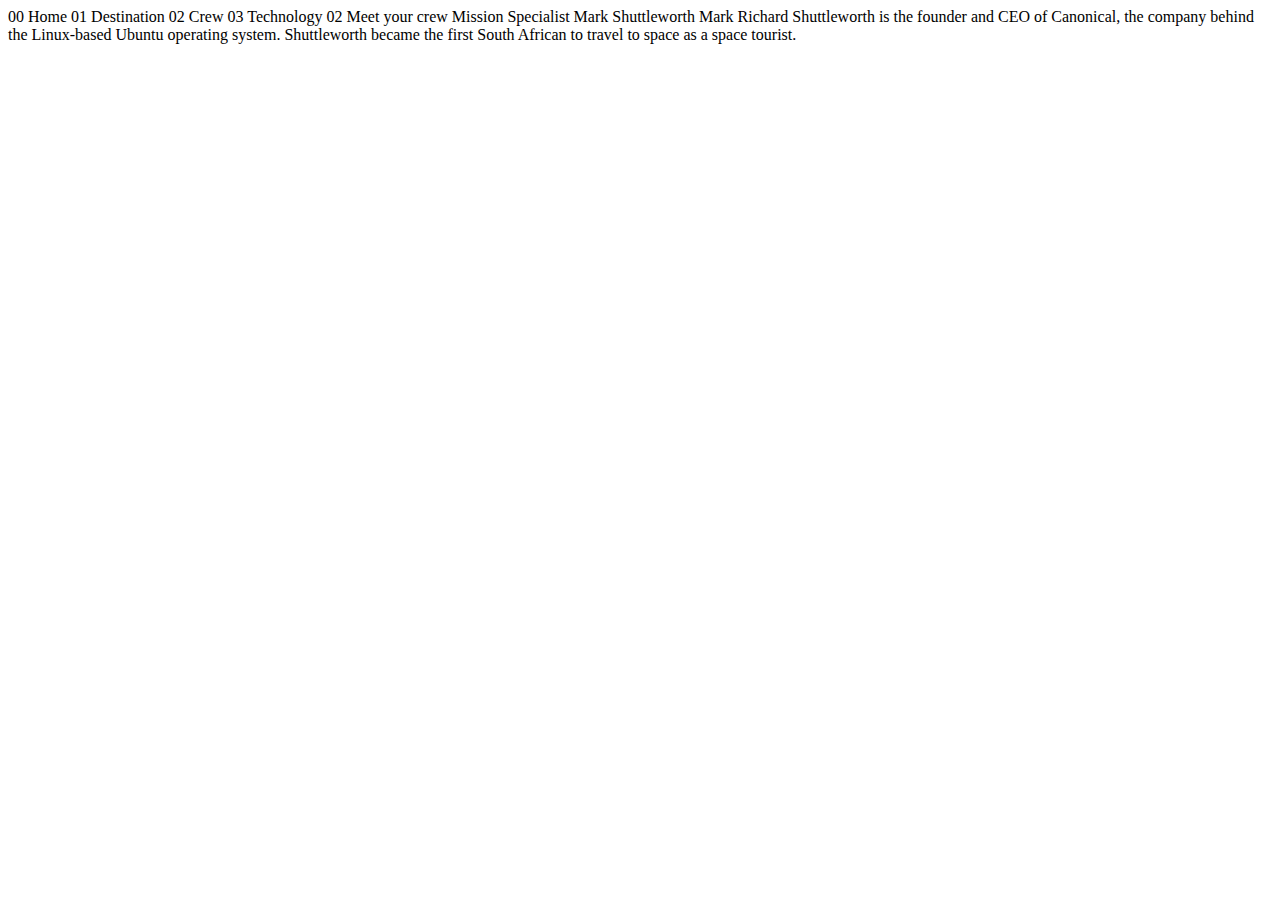
==== crew-specialist.html @ 2f80ea8a "Add files via upload" ====
<!DOCTYPE html>
<html lang="en">
<head>
  <meta charset="UTF-8">
  <meta name="viewport" content="width=device-width, initial-scale=1.0">

  <link rel="icon" type="image/png" sizes="32x32" href="./assets/favicon-32x32.png">
  
  <title>Frontend Mentor | Space tourism website</title>
</head>
<body>

  00 Home
  01 Destination
  02 Crew
  03 Technology

  02 Meet your crew

  Mission Specialist
  Mark Shuttleworth

  Mark Richard Shuttleworth is the founder and CEO of Canonical, the company behind 
  the Linux-based Ubuntu operating system. Shuttleworth became the first South 
  African to travel to space as a space tourist.
</body>
</html>
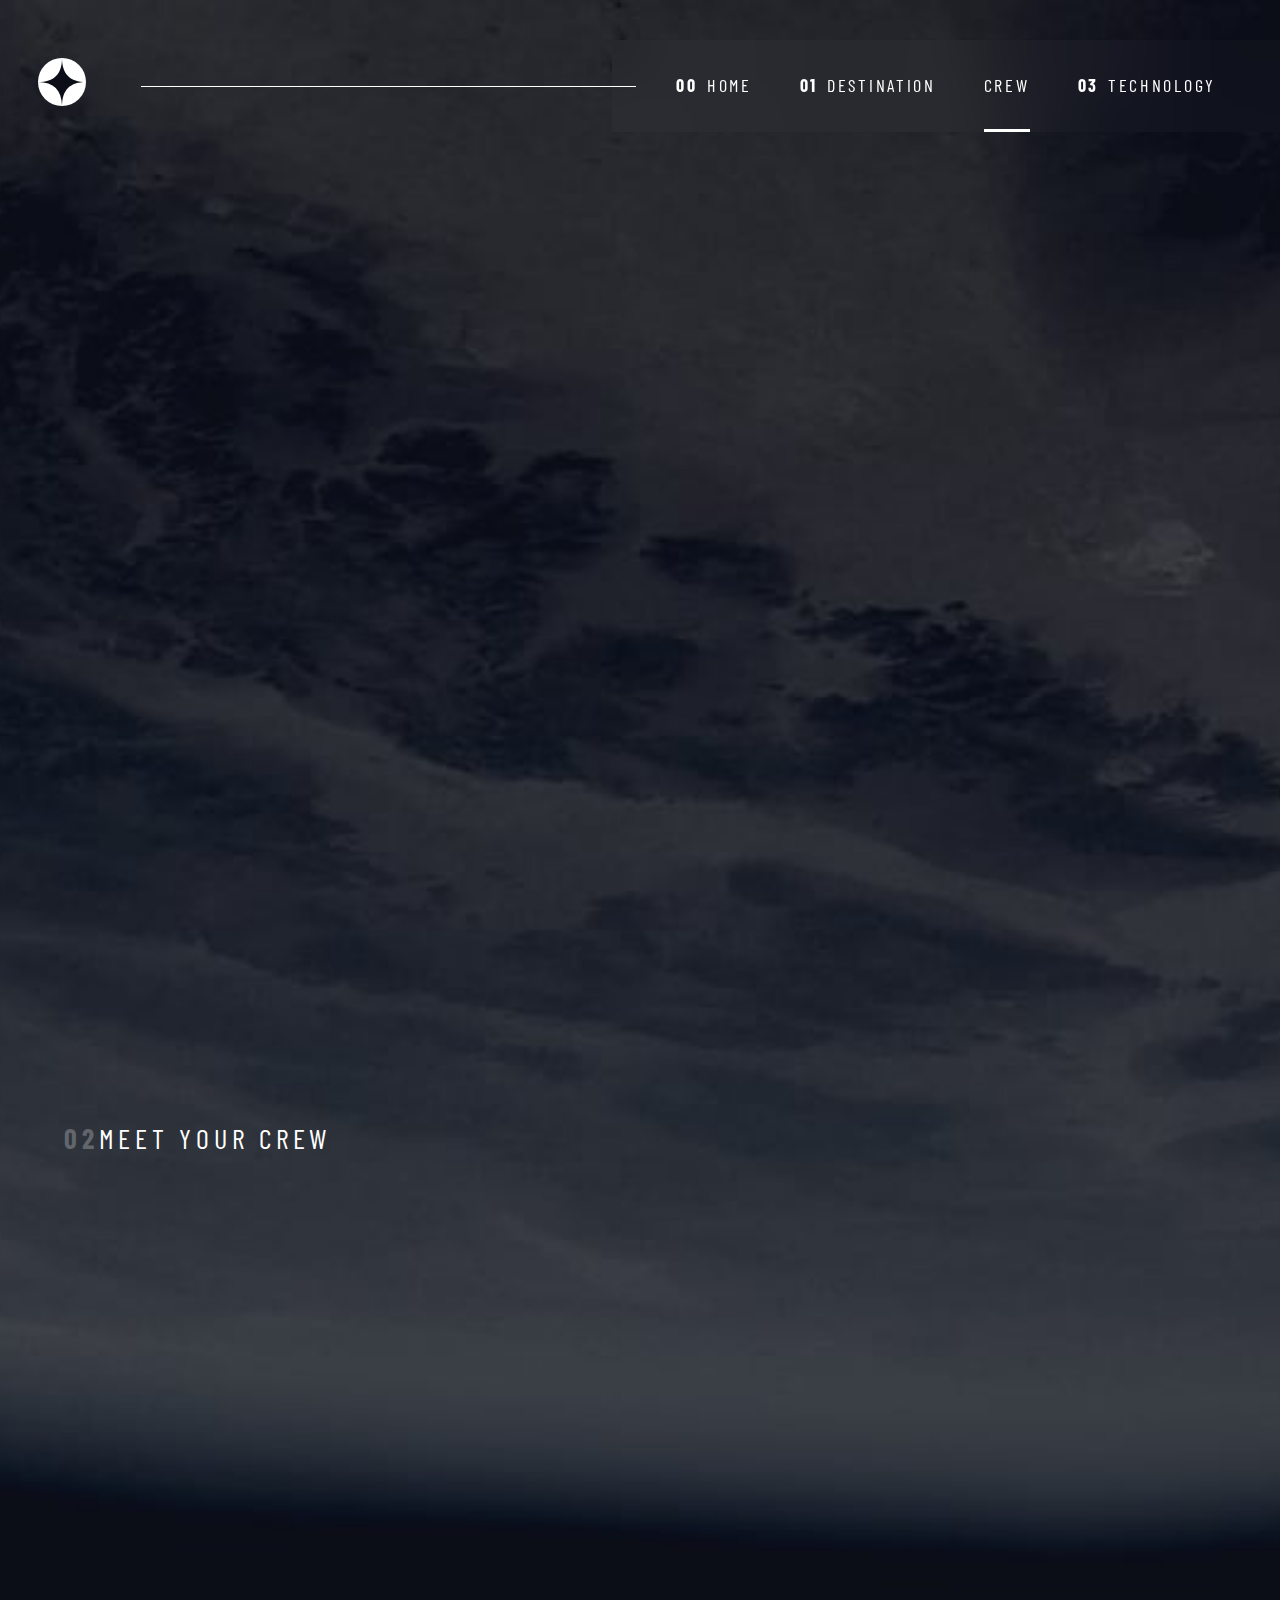
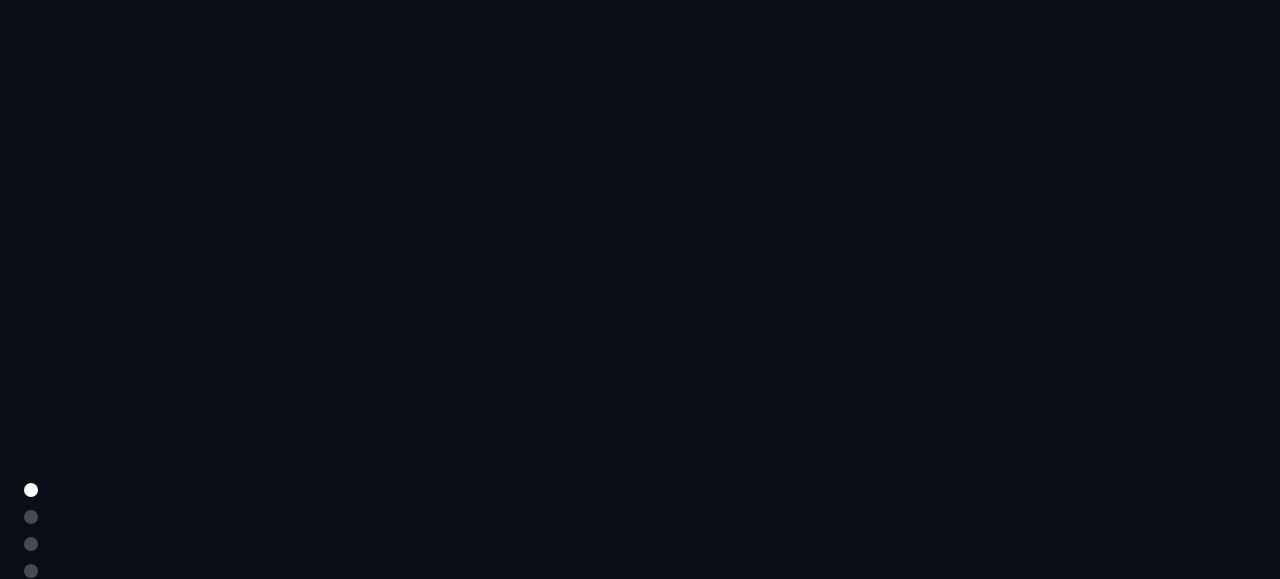
==== commit b1c41e74: "more pages + tab functionality" ====
--- a/crew-specialist.html
+++ b/crew-specialist.html
@@ -1,27 +1,194 @@
 <!DOCTYPE html>
 <html lang="en">
-<head>
-  <meta charset="UTF-8">
-  <meta name="viewport" content="width=device-width, initial-scale=1.0">
+  <head>
+    <meta charset="UTF-8" />
+    <meta name="viewport" content="width=device-width, initial-scale=1.0" />
 
-  <link rel="icon" type="image/png" sizes="32x32" href="./assets/favicon-32x32.png">
-  
-  <title>Frontend Mentor | Space tourism website</title>
-</head>
-<body>
+    <link
+      rel="icon"
+      type="image/png"
+      sizes="32x32"
+      href="./assets/favicon-32x32.png"
+    />
 
-  00 Home
-  01 Destination
-  02 Crew
-  03 Technology
+    <link rel="preconnect" href="https://fonts.googleapis.com" />
+    <link rel="preconnect" href="https://fonts.gstatic.com" crossorigin />
+    <link
+      href="https://fonts.googleapis.com/css2?family=Barlow+Condensed:wght@400;700&family=Bellefair&display=swap"
+      rel="stylesheet"
+    />
 
-  02 Meet your crew
+    <link rel="stylesheet" href="css/styles.css" />
 
-  Mission Specialist
-  Mark Shuttleworth
+    <title>Frontend Mentor | Space tourism website</title>
+    <script src="js/script.js" defer></script>
+  </head>
+  <body class="crew">
+    <a href="#main-content" class="skip-to-content">Skip to content</a>
+    <header class="primary-header flex">
+      <div class="logo">
+        <svg xmlns="http://www.w3.org/2000/svg" width="48" height="48">
+          <g fill="none" fill-rule="evenodd">
+            <circle cx="24" cy="24" r="24" fill="#FFF" />
+            <path
+              fill="#0B0D17"
+              d="M24 0c0 16-8 24-24 24 15.718.114 23.718 8.114 24 24 0-16 8-24 24-24-16 0-24-8-24-24z"
+            />
+          </g>
+        </svg>
+      </div>
+      <button
+        class="mobile-nav-toggle"
+        aria-controls="primary-nav"
+        aria-expanded="false"
+      >
+        <span class="sr-only">Mobile Navigation Menu</span>
+      </button>
+      <nav>
+        <ul
+          class="primary-nav underline-indicators flex"
+          role="list"
+          data-visibility="false"
+        >
+          <li>
+            <a
+              href="index.html"
+              class="ff-secondary text-white uppercase letter-spacing-2"
+              ><span aria-hidden="true">00</span>Home</a
+            >
+          </li>
+          <li>
+            <a
+              href="destination.html"
+              class="ff-secondary text-white uppercase letter-spacing-2"
+              ><span aria-hidden="true">01</span>Destination</a
+            >
+          </li>
+          <li class="active">
+            <a
+              href="crew-specialist.html"
+              class="ff-secondary text-white uppercase letter-spacing-2"
+              ><span class="sr-only">02</span>Crew</a
+            >
+          </li>
+          <li>
+            <a
+              href="technology.html"
+              class="ff-secondary text-white uppercase letter-spacing-2"
+              ><span aria-hidden="true">03</span>Technology</a
+            >
+          </li>
+        </ul>
+      </nav>
+    </header>
+    <main class="grid-container grid-container--crew grid-container--crew-2">
+      <h1
+        class="numbered-title ff-secondary fs-500 text-white letter-spacing-1"
+      >
+        <span aria-hidden="true">02</span>Meet your crew
+      </h1>
 
-  Mark Richard Shuttleworth is the founder and CEO of Canonical, the company behind 
-  the Linux-based Ubuntu operating system. Shuttleworth became the first South 
-  African to travel to space as a space tourist.
-</body>
-</html>+      <ul class="image-list" role="list">
+        <li aria-selected="true">
+          <picture>
+            <source
+              srcset="assets/crew/image-douglas-hurley.webp"
+              type="image/webp"
+            />
+            <img alt="Douglas Hurley" />
+          </picture>
+        </li>
+        <li aria-selected="false">
+          <picture>
+            <source srcset="assets/crew/image-mark-shuttleworth.webp" type="" />
+            <img src="assets/crew/image-mark-shuttleworth.png" alt="" />
+          </picture>
+        </li>
+        <li aria-selected="false">
+          <picture>
+            <source srcset="" type="" />
+            <img src="assets/crew/image-victor-glover.png" alt="" />
+          </picture>
+        </li>
+        <li aria-selected="false">
+          <picture>
+            <source srcset="" type="" />
+            <img src="assets/crew/image-anousheh-ansari.png" alt="" />
+          </picture>
+        </li>
+      </ul>
+
+      <ul class="article-list" role="list">
+        <li aria-selected="true">
+          <article>
+            <header>
+              <h2>Commander</h2>
+              <p>Douglas Hurley</p>
+            </header>
+            <p>
+              Douglas Gerald Hurley is an American engineer, former Marine Corps
+              pilot and former NASA astronaut. He launched into space for the
+              third time as commander of Crew Dragon Demo-2.
+            </p>
+          </article>
+        </li>
+        <li aria-selected="false">
+          <article>
+            <header>
+              <h2>Mission Specialist</h2>
+              <p>Mark Shuttleworth</p>
+            </header>
+            <p>
+              Mark Richard Shuttleworth is the founder and CEO of Canonical, the
+              company behind the Linux-based Ubuntu operating system.
+              Shuttleworth became the first South African to travel to space as
+              a space tourist.
+            </p>
+          </article>
+        </li>
+        <li aria-selected="false">
+          <article>
+            <header>
+              <h2>Pilot</h2>
+              <p>Victor Glover</p>
+            </header>
+            <p>
+              Pilot on the first operational flight of the SpaceX Crew Dragon to
+              the International Space Station. Glover is a commander in the U.S.
+              Navy where he pilots an F/A-18.He was a crew member of Expedition
+              64, and served as a station systems flight engineer.
+            </p>
+          </article>
+        </li>
+        <li aria-selected="false">
+          <article>
+            <header>
+              <h2>Flight Engineer</h2>
+              <p>Anousheh Ansari</p>
+            </header>
+            <p>
+              Anousheh Ansari is an Iranian American engineer and co-founder of
+              Prodea Systems. Ansari was the fourth self-funded space tourist,
+              the first self-funded woman to fly to the ISS, and the first
+              Iranian in space.
+            </p>
+          </article>
+        </li>
+      </ul>
+      <div class="dot-indicators">
+        <button type="button" aria-selected="true">
+          <span class="sr-only">Commander</span>
+        </button>
+        <button type="button" aria-selected="flase">
+          <span class="sr-only">Mission Specialist</span>
+        </button>
+        <button type="button" aria-selected="flase">
+          <span class="sr-only">Pilot</span>
+        </button>
+        <button type="button" aria-selected="flase">
+          <span class="sr-only">Flight Engineer</span>
+        </button>
+      </div>
+    </main>
+  </body>
+</html>
--- a/css/styles.css
+++ b/css/styles.css
@@ -0,0 +1,965 @@
+/* ================== */
+/* CUSTOM PROPERTIES */
+/* ================= */
+:root {
+    --ff-primary: 'Barlow', sans-serif;
+    --ff-secondary: 'Barlow Condensed', sans-serif;
+    --ff-accent: 'Bellefair', serif;
+
+    --clr-neutral-100: 0 0% 100%;
+    --clr-primary-900: 230 35% 7%;
+    --clr-primary-100: 231 77% 90%;
+
+    --fs-900: clamp(5rem, 8vw + 1rem, 9.375rem);
+    --fs-800: 3.5rem;
+    --fs-700: 1.5rem;
+    --fs-600: 1rem;
+    --fs-500: 1rem;
+    --fs-400: 0.9375rem;
+    --fs-300: 1rem;
+    --fs-200: 0.875rem;
+    
+
+    --fw-400: 400;
+    --fw-700: 700;
+
+}
+
+@media (min-width: 35em) {
+    :root {
+        --fs-800: 5rem;
+        --fs-700: 2.5rem;
+        --fs-600: 1.5rem;
+        --fs-500: 1.25rem;
+        --fs-400: 1rem;
+    }
+}
+
+@media (min-width: 45em) {
+    :root {
+        /* font-sizes */
+        --fs-800: 6.25rem;
+        --fs-700: 3.5rem;
+        --fs-600: 2rem;
+        --fs-500: 1.75rem;
+        --fs-400: 1.125rem;
+    }
+}
+
+/* ================== */
+/* RESET             */
+/* ================= */
+
+/* Sets box sizing rules */
+*,
+*::before,
+*::after {
+  box-sizing: border-box;
+}
+
+/* Removes default margin */
+body,
+h1,
+h2,
+h3,
+h4,
+h5,
+h6,
+p,
+figure,
+blockquote,
+dl,
+dd {
+  margin: 0;
+}
+
+/* Removes unnecessary space caused by line height */
+h1,
+h2,
+h3,
+h4,
+h5,
+h6 {
+  font-weight: var(--fw-400);
+}
+
+/* Removes default list styling on ul, ol elements with a list role */
+ul[role='list'],
+ol[role='list'] {
+  list-style: none;
+}
+
+/* Sets core root defaults */
+html:focus-within {
+  scroll-behavior: smooth;
+}
+
+/* Sets core body defaults */
+body {
+  min-height: 100vh;
+  text-rendering: optimizeSpeed;
+  line-height: 1.5;
+
+  font-family: var(--ff-primary);
+  font-size: var(--fs-400);
+  font-weight: var(--fw-400);
+  color: hsl(var(--clr-primary-100));
+
+  display: grid;
+  grid-template-rows: min-content 1fr;
+
+}
+
+/* Gives default styling to a elements that don't have a class */
+a:not([class]) {
+  text-decoration-skip-ink: auto;
+}
+
+/* Makes images easier to work with */
+img,
+picture {
+  max-width: 100%;
+  display: block;
+  object-fit: cover;
+}
+
+/* Inherits fonts for inputs and buttons */
+input,
+button,
+textarea,
+select {
+  font: inherit;
+}
+
+/* Removes all animations, transitions and smooth scroll for people that prefer not to see them */
+@media (prefers-reduced-motion: reduce) {
+  html:focus-within {
+   scroll-behavior: auto;
+  }
+  
+  *,
+  *::before,
+  *::after {
+    animation-duration: 0.01ms !important;
+    animation-iteration-count: 1 !important;
+    transition-duration: 0.01ms !important;
+    scroll-behavior: auto !important;
+  }
+}
+/* ================== */
+/* UTILITY CLASSES   */
+/* ================= */
+
+/* ===== general utilities ===== */
+.grid {
+    display: grid;
+    gap: var(--gap, 1rem);
+}
+
+.flex {
+    display: flex;
+    gap: var(--gap, 1rem);
+}
+
+.d-block {
+    display: block;
+}
+
+.container {
+    padding: 0 2em;
+    margin-inline: auto;
+    max-width: 80rem;
+}
+
+
+.flow > *:where(:not(:first-child)) {
+    margin-top: var(--flow-space, 1rem);
+} 
+
+.flow--space-small {
+    --flow-space: 0.75rem;
+}
+
+.sr-only {
+    position: absolute;
+    width: 1px;
+    height: 1px;
+    padding: 0;
+    margin: -1px;
+    overflow: hidden;
+    clip: rect(0, 0, 0, 0);
+    white-space: no-wrap;
+    border: 0;
+}
+
+/* ===== colors ===== */
+.bg-white { background-color: hsl(var(--clr-neutral-100)); }
+.bg-accent { background-color: hsl(var(--clr-primary-100)); }
+.bg-dark { background-color: hsl(var(--clr-primary-900)); }
+.text-white { color: hsl(var(--clr-neutral-100)); }
+.text-accent { color: hsl(var(--clr-primary-100)); }
+.text-dark { color: hsl(var(--clr-primary-900)); }
+
+/* ===== typography ===== */
+
+.ff-primary { font-family: var(--ff-primary); }
+.ff-secondary { font-family: var(--ff-secondary); }
+.ff-accent { font-family: var(--ff-accent); }
+
+.fs-900 { font-size: var(--fs-900); }
+.fs-800 { font-size: var(--fs-800); }
+.fs-700 { font-size: var(--fs-700); }
+.fs-600 { font-size: var(--fs-600); }
+.fs-500 { font-size: var(--fs-500); }
+.fs-400 { font-size: var(--fs-400); }
+.fs-300 { font-size: var(--fs-300); }
+.fs-200 { font-size: var(--fs-200); }
+
+.fs-900,
+.fs-800,
+.fs-700,
+.fs-600 {
+    line-height: 1.1;
+}
+
+.letter-spacing-1 { letter-spacing: 4.75px; } 
+.letter-spacing-2 { letter-spacing: 2.7px; }
+.letter-spacing-3 { letter-spacing: 2.35px; }
+
+.uppercase { text-transform: uppercase; }
+
+.numbered-title {
+    margin-right: .5em;
+    text-transform: uppercase;
+    letter-spacing: 4.75px;
+}
+
+.numbered-title span {
+    font-weight: var(--fw-700);
+    color: hsl(var(--clr-neutral-100) / .25)
+}
+
+/* ================== */
+/* COMPONENTS        */
+/* ================= */
+
+.big-btn {
+    font-size: 2rem;
+    display: inline-grid;
+    place-items: center;
+    padding: 0 2rem;
+    aspect-ratio: 1;
+    border-radius: 50%;
+    text-decoration: none;
+    position: relative;
+    z-index: 1;
+    isolation: isolate;
+}
+
+.big-btn::before {
+    content: '';
+    position: absolute;
+    inset: 0;
+    z-index: -1;
+    background-color: hsl(var(--clr-neutral-100) / .1);
+    border-radius: inherit;
+    opacity: 0;
+    transform: scale(0);
+    transition: opacity 300ms linear, transform 500ms ease-in-out;
+}
+
+.big-btn:hover::before,
+.big-btn:focus::before {
+    opacity: 1;
+    transform: scale(1.5);
+}
+
+/* .close-btn {
+    position: absolute;
+    inset: 2.25rem 1.5rem auto auto;
+}
+
+@media(min-width: 40em) {
+    .open-btn,
+    .close-btn {
+        display:none;
+    }
+}
+
+.primary-header nav {
+    width: 70%;
+    padding-block: 4rem;
+    padding-inline: 2rem;
+    position: fixed;
+    inset: 0 0 0 100%;
+    z-index: 10;
+    transform: translateX(0);
+    transition: transform 500ms ease-in-out;
+    background-color: hsl(var(--clr-neutral-100) / .05);
+    backdrop-filter: blur(1.5rem);
+}
+
+.primary-header nav::before {
+    content: '';
+    position: absolute;
+    inset: 0;
+    z-index: -1;
+    
+}
+
+.menu-is-open .primary-header nav {
+    transform: translateX(-100%);
+}
+
+@media(min-width: 40em) {
+    .primary-header nav {
+        margin-top: 1.5rem;
+        padding-block: 0;
+        padding-inline: 3rem;
+        position: fixed;
+        inset: 0 0 auto auto;
+        z-index: 10;
+        background-blend-mode: overlay;
+        transform: translateX(0);
+        transition: transform 500ms ease-in-out;
+    }
+}
+
+@media(min-width: 49em) {
+    .primary-header nav {
+        width: 50%
+    }
+}
+
+.primary-nav {
+    --gap: 2rem;
+    flex-direction: column;
+    padding: 0;
+    margin: 0;
+}
+
+@media(min-width: 40em) {
+    .primary-nav {
+        flex-direction: row;
+        justify-content: space-around;
+    }
+}
+
+.primary-nav > * {
+    display: inline-block;
+    align-self: start;
+}
+
+@media(min-width: 40em) {
+    .underline-indicators > * {
+        --underline-gap: 2rem;
+    }
+}
+
+.primary-nav a {
+    text-decoration: none;
+}
+
+.primary-nav a > span {
+    margin-right: 0.5rem;
+    font-weight: var(--fw-700);
+}
+
+@media(min-width: 40em) and (max-width: 70em) {
+    .primary-nav a > span {
+        display: none;
+    }
+} */
+
+.underline-indicators > * { 
+    cursor: pointer;
+    border: none;
+    background-color: transparent;
+    padding: var(--underline-gap, 0.5rem) 0;
+    position: relative; 
+}
+
+.underline-indicators > *::before {
+    content: '';
+    position: absolute;
+    inset: auto 0 0 0;
+    height: 0.1875rem;
+    background-color: hsl(var(--clr-primary-100) / .2);
+    transform: scaleX(0);
+    transition: transform 300ms ease-in-out;
+    transform-origin: right;
+}
+
+.underline-indicators > *:hover::before {
+    transform: scaleX(1);
+    transform-origin: left;
+}
+
+.underline-indicators > .active::before,
+.underline-indicators > [aria-selected="true"]::before {
+    background-color: hsl(var(--clr-neutral-100));
+    transform:scaleX(1)
+}
+
+/* primary navigation */
+
+.skip-to-content {
+    position: absolute;
+    z-index: 10000;
+    margin-inline: auto;
+    padding: .5em 1em;
+    background-color: hsl(var(--clr-neutral-100));
+    color:hsl(var(--clr-primary-900));
+    opacity: 0;
+    transform: translateX(-100%);
+    transition: transform 300ms ease-in-out, opacity 600ms ease-in-out;
+}
+
+.skip-to-content:focus {
+    opacity: 1;
+    transform: translateX(0);
+}
+
+.logo {
+    margin: 1.125rem clamp(1.5rem, 3vw, 3.5rem);
+}
+
+.primary-header {
+    justify-content: space-between;
+    align-items: center;
+}
+
+.primary-nav {
+    --gap: clamp(1.5rem, 5vw, 3rem);
+    --underline-gap: 2rem;
+    margin: 0;
+    padding: 0;
+    background-color: hsl(var(--clr-primary-900) / 0.95);
+}
+
+@supports (backdrop-filter: blur(1.5rem)) {
+    .primary-nav {
+        background-color: hsl(var(--clr-neutral-100) / .02);
+        backdrop-filter: blur(1.5rem);
+    }
+}
+
+.primary-nav a {
+    text-decoration: none;
+}
+
+.primary-nav a > span {
+    margin-right: 0.5em;
+    font-weight: var(--fw-700);
+}
+
+.mobile-nav-toggle {
+    display: none;
+}
+
+
+@media(max-width: 35em) {
+    .primary-nav {
+        --underline-gap: 0.5rem;
+        padding: max(6rem, 20vh) 2rem;
+        margin: 0;
+        position: fixed;
+        inset: 0 0 0 30%;
+        z-index: 100;
+        flex-direction: column;
+        transform: translateX(100%);
+        transition: transform 500ms ease-in-out;
+    }
+
+    .primary-nav[data-visibility="true"] {
+        transform: translateX(0);
+    }
+
+    .primary-nav.underline-indicators > .active::before {
+        transform: scale(0);
+        background-color: hsl(var(--clr-neutral-100) / .2)
+    }
+
+    .primary-nav.underline-indicators > .active:hover::before {
+        transform: scaleX(1);
+        background-color: hsl(var(--clr-neutral-100) / .2);
+    }
+
+    .mobile-nav-toggle {
+        display: block;
+        position: absolute;
+        inset: 2rem 2rem auto auto;
+        z-index: 1000;
+        width: 2rem;
+        background-color: transparent;
+        background-image: url(../assets/shared/icon-hamburger.svg);
+        background-position: center;
+        background-repeat: no-repeat;
+        aspect-ratio: 1;
+        border: none;
+    }
+
+    .mobile-nav-toggle[aria-expanded="true"] {
+        background-image: url("../assets/shared/icon-close.svg");
+    }
+
+    .mobile-nav-toggle:focus-visible {
+        outline: 2px solid hsl(var(--clr-neutral-100) / 1);
+        outline-offset: .25em;
+    }
+}
+
+@media (min-width: 35em) {
+    .primary-nav {
+        padding-inline: clamp(1.5rem, 5vw, 7rem);
+    }
+}
+
+@media (min-width: 35em) and (max-width: 44.9999em) {
+    .primary-nav a > span {
+        display: none;
+    }
+}
+
+@media (min-width: 45em) {
+
+    .primary-header::after {
+        content: '';
+        display: block;
+        position: relative;
+        width: 100%;
+        height: 1px;
+        margin-right: -2.5rem;
+        background-color: hsl(var(--clr-neutral-100));
+        order: 1;
+        z-index: 2000;
+    }
+
+    nav {
+        order: 2;
+    }
+
+    .primary-nav {
+        margin-block: 2.5rem;
+    }
+
+}
+
+.dot-indicators > * {
+    cursor: pointer;
+    aspect-ratio: 1;
+    border: 0;
+    border-radius: 50%;
+    padding: 0.4em;
+    background-color: hsl(var(--clr-neutral-100) / .25);
+}
+
+.dot-indicators > *:hover,
+.dot-indicators > *:focus {
+    background-color: hsl(var(--clr-neutral-100) / .5);
+}
+
+.dot-indicators > [aria-selected="true"] {
+    background-color: hsl(var(--clr-neutral-100) / 1);
+}
+
+.number-indicator > * {
+    font-family: var(--ff-accent);
+    font-size: var(--fs-600);
+    line-height: 1;
+    color: hsl(var(--clr-neutral-100));
+    padding: 0 1em;
+    aspect-ratio: 1;
+    border-radius: 50%;
+    border: 1px solid hsl(var(--clr-neutral-100) / .25);
+
+    display: grid;
+    place-items: center;
+
+    position: relative;
+}
+
+.numbered-indicator > *:hover,
+.numbered-indicator > *:focus {
+    border-color: hsl(var(--clr-neutral-100) / 1);
+}
+
+.numbered-indicator > *::before {
+    content: '';
+    position: absolute;
+    top: -1px;
+    right: -1px;
+    bottom: -1px;
+    left: -1px;
+    z-index: -1;
+    background-color: hsl(var(--clr-neutral-100));
+    border-radius: inherit;
+    opacity: 0;
+    z-index: -1;
+}
+
+.numbered-indicator > [aria-selected="true"] {
+    color: hsl(var(--clr-primary-900));
+}
+
+.numbered-indicator > [aria-selected="true"]::before {
+    opacity: 1;
+}
+
+/* all pages */
+
+/* .primary-header {
+    padding: 1.5rem 2rem;
+}
+
+@media (min-width: 40em) {
+    .primary-header {
+        padding-block: 3rem;
+    }
+} */
+
+/* ========================== */
+/* PAGE SPECIFIC BACKGROUNDS */
+/* ======================== */
+
+body {
+    background-size: cover;
+    background-position: bottom center;
+}
+
+/* home */
+.home {
+    background-image: url("../assets/home/background-home-mobile.jpg");
+}
+
+@media (min-width: 35em) {
+    .home {
+        background-position: center center;
+        background-image: url("../assets/home/background-home-tablet.jpg");
+    }
+}
+
+@media (min-width: 45em) {
+    .home {
+        background-image: url("../assets/home/background-home-desktop.jpg");
+    }
+} 
+
+/* destination */
+
+.destination {
+    background-image: url(../assets/destination/background-destination-mobile.jpg);
+}
+
+@media (min-width: 35em) {
+    .destination {
+        background-image: url(../assets/destination/background-destination-tablet.jpg);
+    }
+}
+
+@media (min-width: 45em) {
+    .destination {
+        background-image: url(../assets/destination/background-destination-desktop.jpg);
+    }
+}
+
+
+.crew {
+    background-image: url(../assets/crew/background-crew-mobile.jpg);
+}
+
+@media (min-width: 35em) {
+    .crew {
+        background-image: url(../assets/crew/background-crew-tablet.jpg);
+    }
+}
+
+@media (min-width: 45em) {
+    .crew {
+        background-image: url(../assets/crew/background-crew-desktop.jpg);
+    }
+}
+
+/* .tabby {
+    grid-template-rows: min-content 1fr;
+    --gap: 1.5rem;
+}
+
+.tabs {
+    --gap: 2rem;
+    justify-content: center;
+}
+
+.tab__content {
+    width: 100%;
+    position: relative;
+    margin: 0;
+    margin-inline: auto;
+    padding: 0;
+}
+
+.tab__content > * {
+    --gap: 1.5rem;
+    flex-direction: column;
+    position: absolute;
+
+}
+
+.tab__content > *:not(.active) {
+    opacity: 0;
+    transition: opacity 700ms ease-in-out;
+}
+
+.tab__content > .active {
+    opacity: 1;
+    transition: opacity 700ms ease-in-out 700ms;
+}
+
+.tab__content__image {
+    max-width: 20rem;
+    margin-inline: auto;
+}
+
+.tab__content__body > p {
+    max-width: 37rem;
+    margin-inline: auto;
+    padding-bottom: 2rem;
+}
+.stats {
+    padding-top: 2rem;
+    border-top: 1px solid hsl(var(--clr-neutral-100) / .25);
+    flex-direction: column;
+    justify-content: center;
+} */
+
+/* ========================== */
+/* LAYOUT                    */
+/* ======================== */
+
+
+.grid-container {
+    padding-inline: 1.5rem;
+    padding-bottom: 4rem;
+    text-align: center;
+    display: grid;
+    place-items: center;
+}
+
+.grid-container p:not([class]) {
+    max-width: 50ch;
+}
+
+.numbered-title {
+    grid-area: title;
+}
+
+/* destination layout */
+
+.grid-container--destination {
+    --flow-space: 2rem;
+    grid-template-areas: 
+        "title"
+        "image"
+        "tabs"
+        "content" ;
+}
+
+.grid-container--destination > picture {
+    grid-area: image;
+    max-width: 60%;
+}
+
+.grid-container--destination > .tab-list {
+    grid-area: tabs;
+}
+
+.grid-container--destination > .destination-info {
+    grid-area: content;
+}
+
+.destination-meta {
+    flex-direction: column;
+    align-items: center;
+    border-top: 1px solid hsl(var(--clr-neutral-100) / .25);
+    padding-top: 2.5rem;
+    margin-top: 2.5rem;
+}
+
+.destination-meta p {
+    font-size: 1.75rem;
+}
+
+/* crew layout */
+
+.grid-container--crew {
+    --flow-space: 2rem;
+    grid-template-areas: 
+        "title"
+        "image"
+        "dots"
+        "content"
+    ;
+}
+
+.grid-container--crew > .crew-details {
+    grid-area: content;
+}
+
+.grid-container--crew > .dot-list {
+    grid-area: dots;
+}
+
+.grid-container--crew > picture {
+    grid-area: image;
+    max-width: 60%;
+    border-bottom: 1px solid hsl(var(--clr-neutral-100) / .1);
+}
+
+.crew-details h2 {
+    color: hsl(var(--clr-neutral-100) / .5);
+}
+
+@media (min-width: 35em) {
+    .numbered-title {
+        justify-self: start;
+        margin-block-start: 2rem;
+    }
+
+    .destination-meta {
+        flex-direction: row;
+        justify-content: space-evenly;
+    }
+
+    .grid-container--crew {
+        grid-template-areas: 
+            "title"
+            "content"
+            "dots"
+            "image"
+        ;
+        padding-bottom: 0;
+    }
+
+}
+
+@media (min-width: 45em) {
+    .grid-container {
+        text-align: left;
+        grid-template-columns: minmax(.5rem, 1fr) repeat(2, minmax(0, 40rem)) minmax(.5rem, 1fr);
+        column-gap: var(--container-gap, 2rem);
+    }
+
+    .grid-container--home {
+        padding-bottom: max(6rem, 20vh);
+        align-items: end;
+    }
+
+    .grid-container--home > *:first-child {
+        grid-column: 2;
+    }
+    
+    .grid-container--home > *:last-child {
+        grid-column: 3;
+    }
+
+    .grid-container--destination {
+        justify-items: start;
+        align-content: start;
+        grid-template-areas: 
+            " . title title . "
+            " . image tabs . "
+            " . image content . " ;
+    }
+
+    .grid-container--destination > picture,
+    .grid-container--crew > picture {
+        max-width: 90%;
+    }
+
+    .destination-meta {
+        --gap: clamp(2rem, 7vw, 6rem);
+        justify-content: start;
+    }
+
+    .grid-container--crew {
+        justify-items: start;   
+        grid-template-areas: 
+            " . title title . "
+            " . content image . "
+            " . dots image ."
+        ;
+    }
+
+}
+
+/* .grid-container--pages {
+    padding-inline: 1.5rem;
+    text-align: center;
+    display: grid;
+    grid-template-rows: min-content 1fr;
+    row-gap: 2rem;
+}
+
+.grid-container--pages > *:first-child {
+    justify-self: start;
+}
+
+/* my version with areas 
+.grid-container--destination {
+    padding-inline: 1.5rem;
+    text-align: center;
+    grid-template-areas:
+    "title"
+    "image"
+    "tabs"
+    "article"
+     ;
+    grid-template-columns: 1fr;
+    grid-template-rows: repeat(3, min-content) 1fr;
+}
+
+@media(min-width: 45em) {
+    .grid-container--destination {
+        text-align: left;
+        grid-template-areas:
+        ". title title ."
+        ". image tabs ."
+        ". image article ."
+         ;
+        grid-template-columns: minmax(.5rem, 1fr) repeat(2, minmax(0, 40rem)) minmax(.5rem, 1fr);
+        grid-template-rows: repeat(2, min-content) 1fr;
+    }
+    
+}
+.grid-container--destination > h1 {
+    grid-area: title;
+}
+
+.grid-container--destination > img {
+    grid-area: image;
+    align-self: center;
+}
+
+.grid-container--destination > .tabs {
+    grid-area: tabs;
+}
+
+.grid-container--destination > article {
+    grid-area: article;
+    align-self: start;
+    margin-top: 2rem;
+}
+
+*/
+
+[role="tab"]:focus {
+    color: limegreen;
+}
+
+picture[data-visible="false"] {
+    opacity: 0;
+}
+
+picture[data-visible="true"] {
+    opacity: 1;
+}